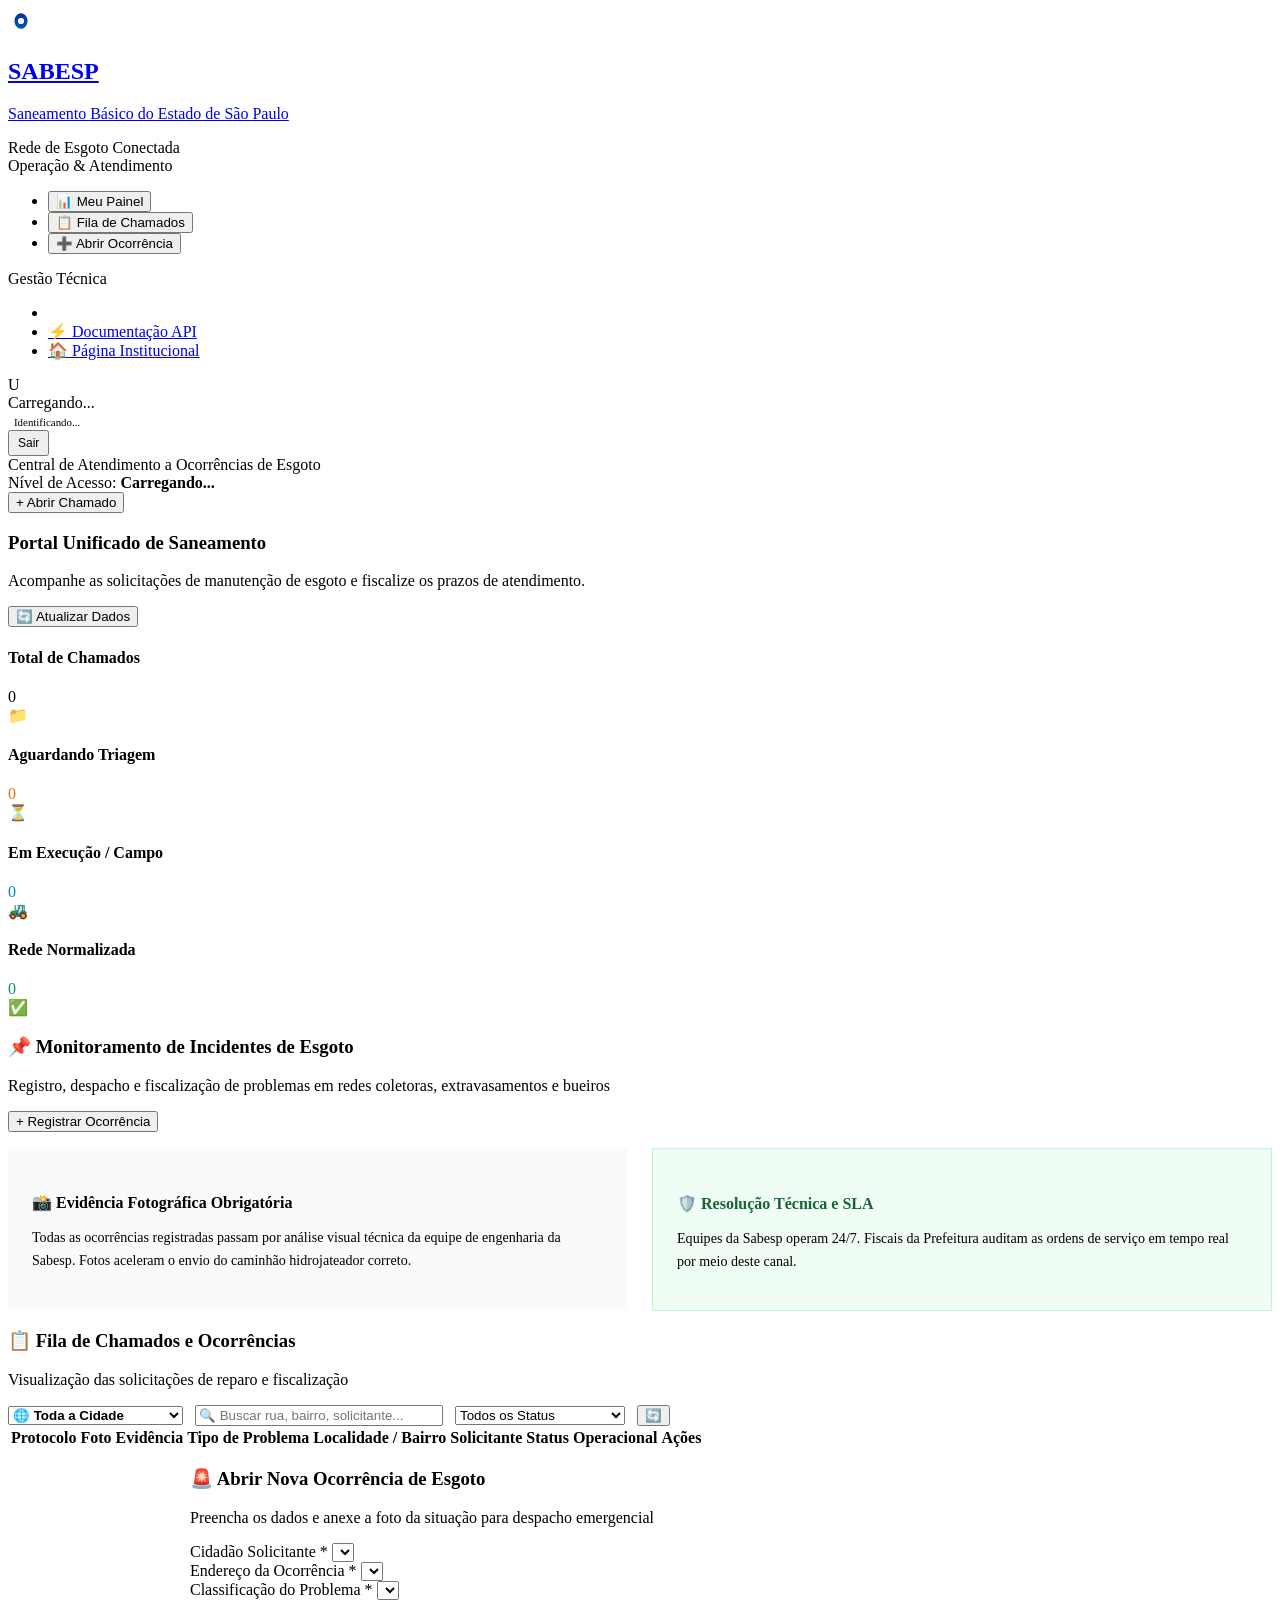
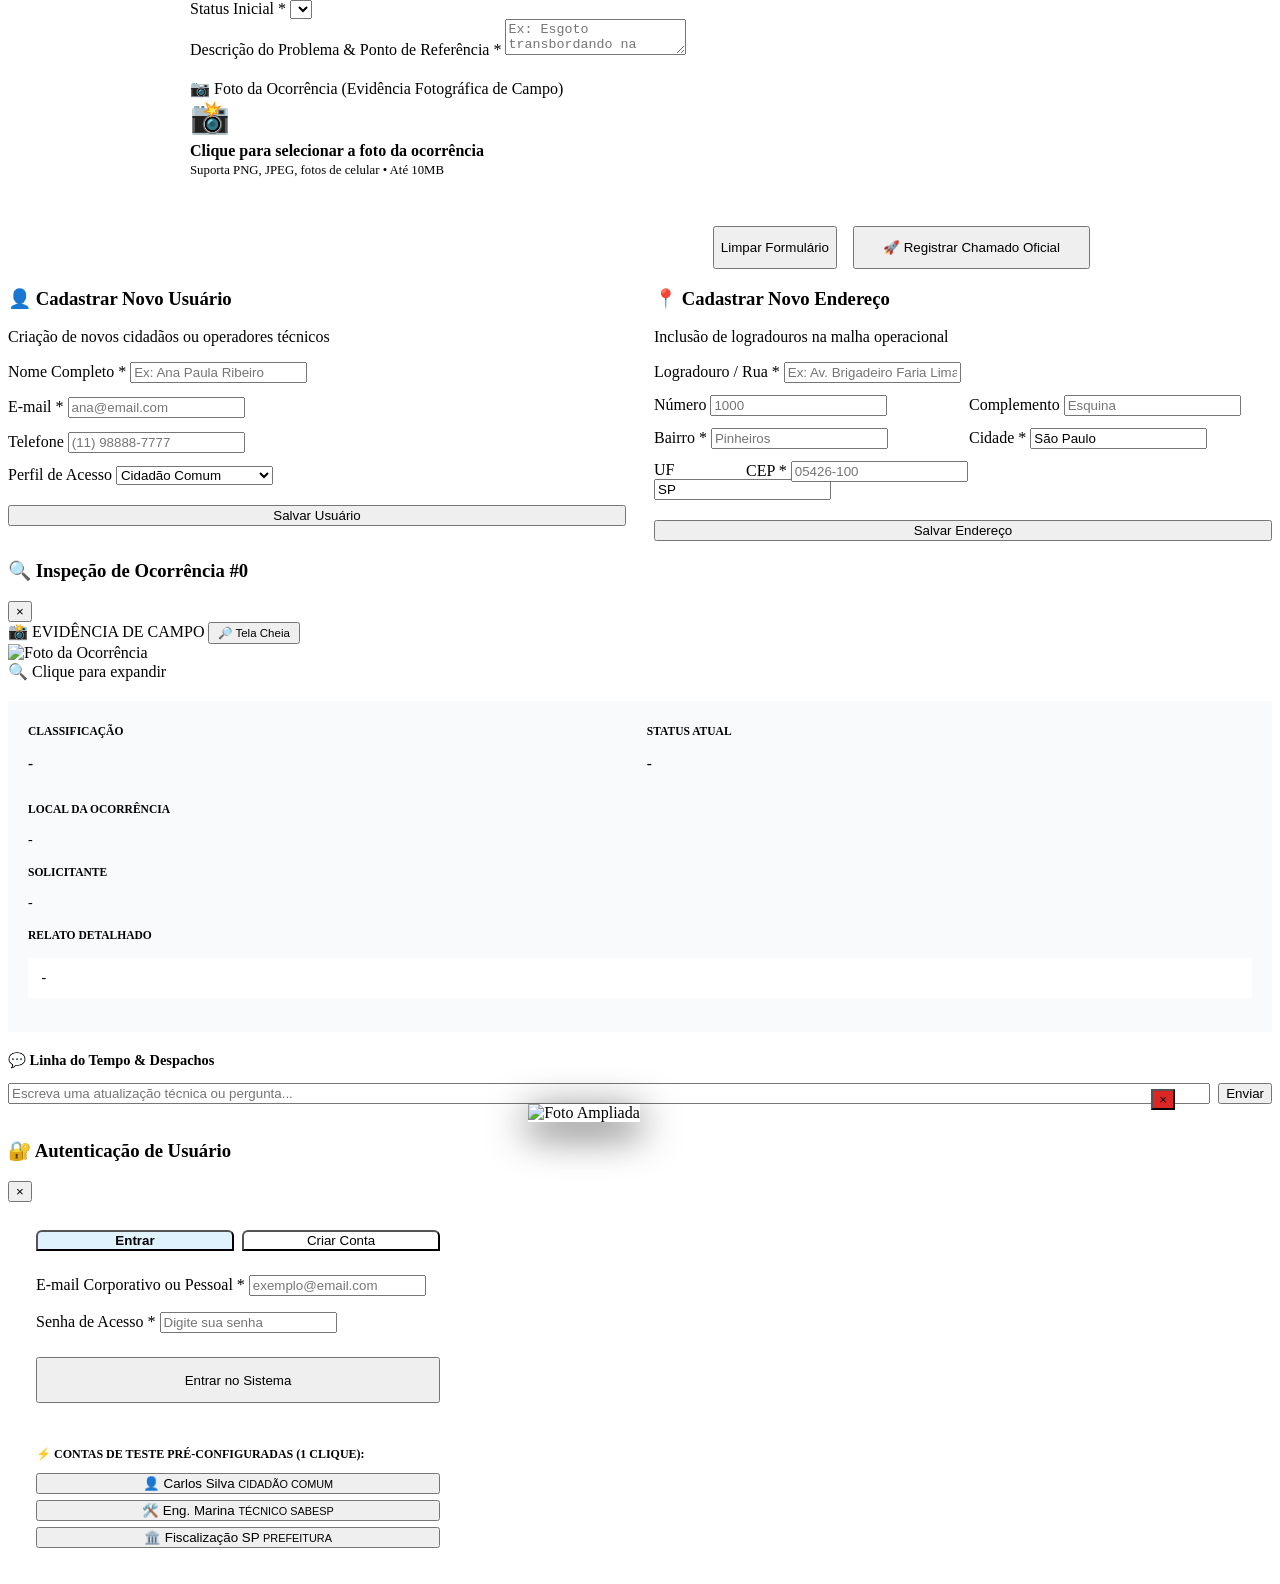
==== src/main/resources/static/chamados.html @ ea9d5099 "feat: sistema de chamados Sabesp - RBAC, redesign e seguranca Implementacao completa do sistema de c" ====
<!DOCTYPE html>
<html lang="pt-BR">
<head>
    <meta charset="UTF-8">
    <meta name="viewport" content="width=device-width, initial-scale=1.0">
    <title>Sabesp | Central GeoSaneamento Operacional</title>
    <link rel="preconnect" href="https://fonts.googleapis.com">
    <link rel="preconnect" href="https://fonts.gstatic.com" crossorigin>
    <link rel="stylesheet" href="/css/style.css">
</head>
<body>

<div class="app-layout">

    <!-- ========================================================
         SIDEBAR VERTICAL MODERNA (SABESP PRO)
         ======================================================== -->
    <aside class="app-sidebar" id="appSidebar">
        <!-- Brand Header -->
        <div class="sidebar-header">
            <a href="/" class="brand-wrapper" title="Ir para a Página Inicial">
                <div class="brand-logo-badge">
                    <!-- Logo Sabesp - Estilo Corporativo -->
                    <svg width="26" height="26" viewBox="0 0 100 100" fill="none" xmlns="http://www.w3.org/2000/svg">
                        <defs>
                            <linearGradient id="sabespGradient" x1="0%" y1="0%" x2="0%" y2="100%">
                                <stop offset="0%" style="stop-color:#0033A0;stop-opacity:1" />
                                <stop offset="100%" style="stop-color:#0056B3;stop-opacity:1" />
                            </linearGradient>
                        </defs>
                        <!-- Gotas de água estilizadas -->
                        <path d="M50 20 C35 20 25 35 25 50 C25 65 35 80 50 80 C65 80 75 65 75 50 C75 35 65 20 50 20 Z" fill="url(#sabespGradient)"/>
                        <circle cx="50" cy="50" r="12" fill="white"/>
                        <path d="M42 50 L50 42 L58 50" fill="none" stroke="white" stroke-width="3" stroke-linecap="round" stroke-linejoin="round"/>
                    </svg>
                </div>
                <div class="brand-meta">
                    <h2>SABESP</h2>
                    <p>Saneamento Básico do Estado de São Paulo</p>
                </div>
            </a>
            <div class="network-live-pill">
                <span class="pulse-dot"></span>
                <span>Rede de Esgoto Conectada</span>
            </div>
        </div>

        <!-- Menu de Navegação -->
        <nav class="sidebar-nav">
            <div class="nav-category">Operação & Atendimento</div>
            <ul class="sidebar-menu">
                <li>
                    <button class="sidebar-btn nav-btn active" data-view="view-dashboard">
                        <span class="btn-icon">📊</span>
                        <span>Meu Painel</span>
                    </button>
                </li>
                <li>
                    <button class="sidebar-btn nav-btn" data-view="view-chamados">
                        <span class="btn-icon">📋</span>
                        <span>Fila de Chamados</span>
                    </button>
                </li>
                <li>
                    <button class="sidebar-btn nav-btn" data-view="view-novo">
                        <span class="btn-icon">➕</span>
                        <span>Abrir Ocorrência</span>
                    </button>
                </li>
            </ul>

            <div class="nav-category" id="categoriaAdmin">Gestão Técnica</div>
            <ul class="sidebar-menu">
                <li>
                    <button class="sidebar-btn nav-btn" data-view="view-cadastros" id="navBtnCadastros" style="display: none;">
                        <span class="btn-icon">👥</span>
                        <span>Base de Cadastros</span>
                    </button>
                </li>
                <li>
                    <a href="/swagger-ui.html" target="_blank" class="sidebar-btn">
                        <span class="btn-icon">⚡</span>
                        <span>Documentação API</span>
                    </a>
                </li>
                <li>
                    <a href="/" class="sidebar-btn">
                        <span class="btn-icon">🏠</span>
                        <span>Página Institucional</span>
                    </a>
                </li>
            </ul>
        </nav>

        <!-- Perfil Ativo & Switcher Rápido de Acesso (RBAC 1-Clique) -->
        <div class="sidebar-user-card" id="userAuthBar">
            <!-- Usuário Logado -->
            <div id="userInfoLogged">
                <div class="user-profile-summary">
                    <div class="user-avatar-circle" id="userAvatarChar">U</div>
                    <div class="user-details-text">
                        <div class="user-name-title" id="navUserNome">Carregando...</div>
                        <span id="navUserBadge" class="status-pill andamento" style="font-size: 0.68rem; padding: 1px 6px;">
                            Identificando...
                        </span>
                    </div>
                    <button class="btn btn-secondary btn-sm" onclick="fazerLogout()" title="Sair / Trocar" style="padding: 4px 8px; font-size: 0.75rem;">
                        Sair
                    </button>
                </div>
            </div>

            <!-- Não autenticado -->
            <div id="userInfoGuest" style="display: none; margin-bottom: 0.75rem;">
                <button class="btn btn-primary" onclick="abrirModalLogin()" style="width: 100%; font-size: 0.85rem; padding: 0.6rem;">
                    🔐 Entrar na Conta
                </button>
            </div>

            <!-- Switcher Rápido de Perfis (REMOVIDO - Acesso por login individual) -->
        </div>
    </aside>

    <!-- ========================================================
         ÁREA PRINCIPAL DE CONTEÚDO
         ======================================================== -->
    <main class="app-main">

        <!-- Top Bar Superior -->
        <header class="app-topbar">
            <div class="topbar-left">
                <div class="page-title-badge">
                    <span>Central de Atendimento a Ocorrências de Esgoto</span>
                </div>
                <div class="role-permission-callout" id="roleDescriptionCallout">
                    <span>Nível de Acesso: <strong>Carregando...</strong></span>
                </div>
            </div>

            <div class="topbar-right">
                <button class="btn btn-primary btn-sm" onclick="document.querySelector('.nav-btn[data-view=\'view-novo\']').click()">
                    <span>+ Abrir Chamado</span>
                </button>
            </div>
        </header>

        <!-- Conteúdo Interno -->
        <div class="content-wrapper">

            <!-- Banner Contextual do Perfil (Mostra ao usuário o que seu perfil faz) -->
            <section class="role-hero-banner" id="bannerContextual">
                <div class="role-banner-text">
                    <h3 id="bannerTitulo">Portal Unificado de Saneamento</h3>
                    <p id="bannerDescricao">Acompanhe as solicitações de manutenção de esgoto e fiscalize os prazos de atendimento.</p>
                </div>
                <div class="role-banner-actions">
                    <button class="btn btn-secondary btn-sm" onclick="carregarChamados()">
                        🔄 Atualizar Dados
                    </button>
                </div>
            </section>

            <!-- Métricas Rápidas Operacionais (KPIs) -->
            <section class="kpi-grid">
                <div class="kpi-card">
                    <div class="kpi-data">
                        <h4>Total de Chamados</h4>
                        <div class="kpi-number" id="statTotal">0</div>
                    </div>
                    <div class="kpi-icon-badge kpi-icon-total">📁</div>
                </div>
                <div class="kpi-card">
                    <div class="kpi-data">
                        <h4>Aguardando Triagem</h4>
                        <div class="kpi-number" id="statAbertos" style="color: #d97706;">0</div>
                    </div>
                    <div class="kpi-icon-badge kpi-icon-abertos">⏳</div>
                </div>
                <div class="kpi-card">
                    <div class="kpi-data">
                        <h4>Em Execução / Campo</h4>
                        <div class="kpi-number" id="statAndamento" style="color: #0284c7;">0</div>
                    </div>
                    <div class="kpi-icon-badge kpi-icon-andamento">🚜</div>
                </div>
                <div class="kpi-card">
                    <div class="kpi-data">
                        <h4>Rede Normalizada</h4>
                        <div class="kpi-number" id="statResolvidos" style="color: #059669;">0</div>
                    </div>
                    <div class="kpi-icon-badge kpi-icon-resolvidos">✅</div>
                </div>
            </section>

            <!-- ====================================================
                 VIEW 1: DASHBOARD
                 ==================================================== -->
            <section id="view-dashboard" class="view-panel active">
                <div class="pro-card">
                    <div class="pro-card-header">
                        <div class="card-title-group">
                            <h3>📌 Monitoramento de Incidentes de Esgoto</h3>
                            <p>Registro, despacho e fiscalização de problemas em redes coletoras, extravasamentos e bueiros</p>
                        </div>
                        <button class="btn btn-primary" onclick="document.querySelector('.nav-btn[data-view=\'view-novo\']').click()">
                            + Registrar Ocorrência
                        </button>
                    </div>

                    <div style="display: grid; grid-template-columns: repeat(auto-fit, minmax(300px, 1fr)); gap: 1.5rem; margin-top: 1rem;">
                        <div style="background: #f8fafc; border: 1px solid var(--sabesp-border); border-radius: var(--radius-md); padding: 1.5rem;">
                            <h4 style="font-size: 1rem; color: var(--sabesp-navy); margin-bottom: 0.5rem;">
                                📸 Evidência Fotográfica Obrigatória
                            </h4>
                            <p style="font-size: 0.88rem; color: var(--text-secondary); line-height: 1.6;">
                                Todas as ocorrências registradas passam por análise visual técnica da equipe de engenharia da Sabesp. Fotos aceleram o envio do caminhão hidrojateador correto.
                            </p>
                        </div>
                        <div style="background: #f0fdf4; border: 1px solid #bbf7d0; border-radius: var(--radius-md); padding: 1.5rem;">
                            <h4 style="font-size: 1rem; color: #166534; margin-bottom: 0.5rem;">
                                🛡️ Resolução Técnica e SLA
                            </h4>
                            <p style="font-size: 0.88rem; color: var(--text-secondary); line-height: 1.6;">
                                Equipes da Sabesp operam 24/7. Fiscais da Prefeitura auditam as ordens de serviço em tempo real por meio deste canal.
                            </p>
                        </div>
                    </div>
                </div>
            </section>

            <!-- ====================================================
                 VIEW 2: FILA DE CHAMADOS (COM FOTOS EM DESTAQUE)
                 ==================================================== -->
            <section id="view-chamados" class="view-panel">
                <div class="pro-card">
                    <div class="pro-card-header">
                        <div class="card-title-group">
                            <h3>📋 Fila de Chamados e Ocorrências</h3>
                            <p id="subtituloChamados">Visualização das solicitações de reparo e fiscalização</p>
                        </div>

                        <!-- Filtros Avançados -->
                        <div style="display: flex; gap: 0.75rem; flex-wrap: wrap; align-items: center;">
                            <select id="filtroOrigem" style="width: 175px; font-weight: 700;">
                                <option value="TODOS">🌐 Toda a Cidade</option>
                                <option value="MEUS">👤 Meus Chamados</option>
                            </select>

                            <input type="text" id="filtroBusca" placeholder="🔍 Buscar rua, bairro, solicitante..." style="width: 240px;">

                            <select id="filtroStatus" style="width: 170px;">
                                <option value="TODOS">Todos os Status</option>
                            </select>

                            <button class="btn btn-secondary btn-sm" onclick="carregarChamados()" title="Recarregar">
                                🔄
                            </button>
                        </div>
                    </div>

                    <!-- Tabela de Chamados com Foto -->
                    <div class="table-responsive">
                        <table class="pro-table">
                            <thead>
                                <tr>
                                    <th>Protocolo</th>
                                    <th>Foto Evidência</th>
                                    <th>Tipo de Problema</th>
                                    <th>Localidade / Bairro</th>
                                    <th>Solicitante</th>
                                    <th>Status Operacional</th>
                                    <th>Ações</th>
                                </tr>
                            </thead>
                            <tbody id="tabelaChamadosCorpo">
                                <!-- Preenchido dinamicamente via JS -->
                            </tbody>
                        </table>
                    </div>
                </div>
            </section>

            <!-- ====================================================
                 VIEW 3: NOVO CHAMADO COM UPLOAD DE FOTO
                 ==================================================== -->
            <section id="view-novo" class="view-panel">
                <div class="pro-card" style="max-width: 900px; margin: 0 auto;">
                    <div class="pro-card-header">
                        <div class="card-title-group">
                            <h3>🚨 Abrir Nova Ocorrência de Esgoto</h3>
                            <p>Preencha os dados e anexe a foto da situação para despacho emergencial</p>
                        </div>
                    </div>

                    <form id="formNovoChamado">
                        <!-- Etapa 1: Solicitante e Status -->
                        <div class="form-grid-3">
                            <div class="form-group" id="grupoUsuarioSolicitante">
                                <label for="chamadoUsuario">Cidadão Solicitante *</label>
                                <select id="chamadoUsuario" required></select>
                            </div>
                            <div class="form-group">
                                <label for="chamadoEndereco">Endereço da Ocorrência *</label>
                                <select id="chamadoEndereco" required></select>
                            </div>
                            <div class="form-group">
                                <label for="chamadoTipoProblema">Classificação do Problema *</label>
                                <select id="chamadoTipoProblema" required></select>
                            </div>
                        </div>

                        <div class="form-grid-3">
                            <div class="form-group">
                                <label for="chamadoStatus">Status Inicial *</label>
                                <select id="chamadoStatus" required></select>
                            </div>
                        </div>

                        <!-- Etapa 2: Descrição Detalhada -->
                        <div class="form-group" style="margin-bottom: 1.25rem;">
                            <label for="chamadoDescricao">Descrição do Problema & Ponto de Referência *</label>
                            <textarea id="chamadoDescricao" placeholder="Ex: Esgoto transbordando na calçada em frente à padaria, com forte odor e risco de contaminação..." required></textarea>
                        </div>

                        <!-- Etapa 3: Upload de Foto de Evidência -->
                        <div class="form-group" style="margin-bottom: 1.75rem;">
                            <label>📷 Foto da Ocorrência (Evidência Fotográfica de Campo)</label>
                            
                            <div class="photo-dropzone-box" onclick="document.getElementById('chamadoImagemArquivo').click()">
                                <input type="file" id="chamadoImagemArquivo" accept="image/*" style="display: none;">
                                <div style="font-size: 2rem; margin-bottom: 0.35rem;">📸</div>
                                <div style="font-weight: 700; color: var(--sabesp-primary);">Clique para selecionar a foto da ocorrência</div>
                                <div style="font-size: 0.8rem; color: var(--text-muted); margin-top: 0.2rem;">Suporta PNG, JPEG, fotos de celular • Até 10MB</div>
                            </div>

                            <div id="previewImagemContainer" style="display: none; margin-top: 1rem; background: #f8fafc; padding: 1rem; border-radius: var(--radius-md); border: 1px solid var(--sabesp-border);">
                                <div style="display: flex; justify-content: space-between; align-items: center; margin-bottom: 0.75rem;">
                                    <span style="font-size: 0.85rem; font-weight: 700; color: var(--text-primary);">Pré-visualização da Foto Anexada:</span>
                                    <button type="button" id="btnRemoverImagem" class="btn btn-danger btn-sm">
                                        🗑️ Remover Foto
                                    </button>
                                </div>
                                <img id="previewImagem" src="" alt="Foto Selecionada" style="max-height: 220px; max-width: 100%; border-radius: var(--radius-sm); border: 1px solid #cbd5e1; object-fit: contain;">
                            </div>
                        </div>

                        <div style="display: flex; justify-content: flex-end; gap: 1rem; border-top: 1px solid var(--sabesp-border); padding-top: 1.25rem;">
                            <button type="reset" class="btn btn-secondary">Limpar Formulário</button>
                            <button type="submit" class="btn btn-primary" style="padding: 0.75rem 1.75rem;">
                                🚀 Registrar Chamado Oficial
                            </button>
                        </div>
                    </form>
                </div>
            </section>

            <!-- ====================================================
                 VIEW 4: CADASTROS (APENAS PARA SABESP)
                 ==================================================== -->
            <section id="view-cadastros" class="view-panel">
                <div style="display: grid; grid-template-columns: repeat(auto-fit, minmax(400px, 1fr)); gap: 1.75rem;">
                    
                    <!-- Novo Usuário -->
                    <div class="pro-card">
                        <div class="pro-card-header">
                            <div class="card-title-group">
                                <h3>👤 Cadastrar Novo Usuário</h3>
                                <p>Criação de novos cidadãos ou operadores técnicos</p>
                            </div>
                        </div>
                        <form id="formRapidoUsuario">
                            <div class="form-group" style="margin-bottom: 0.85rem;">
                                <label>Nome Completo *</label>
                                <input type="text" id="userNome" required placeholder="Ex: Ana Paula Ribeiro">
                            </div>
                            <div class="form-group" style="margin-bottom: 0.85rem;">
                                <label>E-mail *</label>
                                <input type="email" id="userEmail" required placeholder="ana@email.com">
                            </div>
                            <div class="form-group" style="margin-bottom: 0.85rem;">
                                <label>Telefone</label>
                                <input type="text" id="userTelefone" placeholder="(11) 98888-7777">
                            </div>
                            <div class="form-group" style="margin-bottom: 1.25rem;">
                                <label>Perfil de Acesso</label>
                                <select id="userTipo">
                                    <option value="COMUM">Cidadão Comum</option>
                                    <option value="SABESP">Técnico Sabesp</option>
                                    <option value="PREFEITURA">Fiscalização Prefeitura</option>
                                </select>
                            </div>
                            <button type="submit" class="btn btn-primary" style="width: 100%;">Salvar Usuário</button>
                        </form>
                    </div>

                    <!-- Novo Endereço -->
                    <div class="pro-card">
                        <div class="pro-card-header">
                            <div class="card-title-group">
                                <h3>📍 Cadastrar Novo Endereço</h3>
                                <p>Inclusão de logradouros na malha operacional</p>
                            </div>
                        </div>
                        <form id="formRapidoEndereco">
                            <div class="form-group" style="margin-bottom: 0.75rem;">
                                <label>Logradouro / Rua *</label>
                                <input type="text" id="endLogradouro" required placeholder="Ex: Av. Brigadeiro Faria Lima">
                            </div>
                            <div style="display: grid; grid-template-columns: 1fr 1fr; gap: 0.75rem; margin-bottom: 0.75rem;">
                                <div class="form-group">
                                    <label>Número</label>
                                    <input type="text" id="endNumero" placeholder="1000">
                                </div>
                                <div class="form-group">
                                    <label>Complemento</label>
                                    <input type="text" id="endComplemento" placeholder="Esquina">
                                </div>
                            </div>
                            <div style="display: grid; grid-template-columns: 1fr 1fr; gap: 0.75rem; margin-bottom: 0.75rem;">
                                <div class="form-group">
                                    <label>Bairro *</label>
                                    <input type="text" id="endBairro" required placeholder="Pinheiros">
                                </div>
                                <div class="form-group">
                                    <label>Cidade *</label>
                                    <input type="text" id="endCidade" required value="São Paulo">
                                </div>
                            </div>
                            <div style="display: grid; grid-template-columns: 80px 1fr; gap: 0.75rem; margin-bottom: 1.25rem;">
                                <div class="form-group">
                                    <label>UF</label>
                                    <input type="text" id="endEstado" required value="SP" maxlength="2">
                                </div>
                                <div class="form-group">
                                    <label>CEP *</label>
                                    <input type="text" id="endCep" required placeholder="05426-100">
                                </div>
                            </div>
                            <button type="submit" class="btn btn-primary" style="width: 100%;">Salvar Endereço</button>
                        </form>
                    </div>

                </div>
            </section>

        </div>
    </main>

</div>

<!-- ============================================================
     MODAL DE ANÁLISE COMPLETA DO CHAMADO & FOTOS (#modalDetalhes)
     ============================================================ -->
<div class="modal-overlay" id="modalDetalhes">
    <div class="modal-dialog-inspection">
        
        <!-- Header do Modal -->
        <div class="modal-header-inspection">
            <h3>
                <span>🔍 Inspeção de Ocorrência</span>
                <span id="modalChamadoId" style="font-family: var(--font-mono); color: var(--sabesp-cyan);">#0</span>
            </h3>
            <button class="close-modal-btn" onclick="fecharModal()">&times;</button>
        </div>

        <div class="modal-body-split">
            
            <!-- Coluna 1: Evidência Fotográfica & Despacho Técnico -->
            <div>
                <!-- Card de Foto -->
                <div class="evidence-photo-card" style="margin-bottom: 1.25rem;">
                    <div class="evidence-photo-header">
                        <span>📸 EVIDÊNCIA DE CAMPO</span>
                        <button class="btn btn-secondary btn-sm" onclick="expandirFotoLightbox()" style="padding: 2px 8px; font-size: 0.72rem;">
                            🔎 Tela Cheia
                        </button>
                    </div>
                    <div class="evidence-photo-container" id="detalheImagemContainer">
                        <img id="detalheImagem" class="evidence-photo-img" src="" alt="Foto da Ocorrência" onclick="expandirFotoLightbox()" title="Clique para ampliar">
                        <div class="evidence-zoom-hint">🔍 Clique para expandir</div>
                    </div>
                    <div id="semFotoAviso" style="display: none; padding: 2.5rem 1rem; text-align: center; color: #94a3b8;">
                        <div style="font-size: 2rem; margin-bottom: 0.5rem;">📷</div>
                        <p style="font-size: 0.85rem;">Nenhuma foto foi anexada neste chamado.</p>
                    </div>
                </div>

                <!-- Painel Técnico de Alteração de Status (Visível APENAS para SABESP e PREFEITURA) -->
                <div id="painelTecnicoStatus" class="technical-dispatch-box" style="display: none;">
                    <div class="tech-box-header">
                        <h4>🛠️ Despacho Técnico Sabesp</h4>
                        <span class="status-pill andamento" style="font-size: 0.68rem;">Acesso de Engenharia</span>
                    </div>
                    <p style="font-size: 0.8rem; color: #065f46; margin-bottom: 0.75rem;">
                        Altere o status operacional após o envio de caminhão ou conclusão da obra na via:
                    </p>
                    <div style="display: flex; gap: 0.5rem;">
                        <select id="modalNovoStatus" style="flex: 1; font-weight: 700;"></select>
                        <button class="btn btn-primary btn-sm" onclick="salvarStatusChamadoModal()">
                            Salvar Novo Status
                        </button>
                    </div>
                </div>

                <!-- Painel Informativo para Cidadão Comum (Não técnico) -->
                <div id="painelCidadaoInfo" style="display: none; background: #e0f2fe; border: 1px solid #bae6fd; border-radius: var(--radius-md); padding: 1rem;">
                    <div style="font-weight: 700; color: #0369a1; font-size: 0.85rem; margin-bottom: 0.25rem;">
                        ℹ️ Acompanhamento do Cidadão
                    </div>
                    <p style="font-size: 0.8rem; color: #0c4a6e; line-height: 1.5;">
                        Sua ocorrência está sendo monitorada pela engenharia da Sabesp. O status atual reflete o andamento da equipe em campo.
                    </p>
                </div>
            </div>

            <!-- Coluna 2: Ficha Técnica & Linha do Tempo de Comentários -->
            <div>
                <!-- Resumo dos Dados -->
                <div style="background: #f8fafc; border: 1px solid var(--sabesp-border); border-radius: var(--radius-md); padding: 1.25rem; margin-bottom: 1.25rem;">
                    <div style="display: grid; grid-template-columns: 1fr 1fr; gap: 0.85rem; margin-bottom: 0.75rem;">
                        <div>
                            <label style="font-size: 0.72rem; color: var(--text-muted); font-weight: 700;">CLASSIFICAÇÃO</label>
                            <p style="font-weight: 700; font-size: 0.95rem; color: var(--sabesp-navy);" id="detalheTipo">-</p>
                        </div>
                        <div>
                            <label style="font-size: 0.72rem; color: var(--text-muted); font-weight: 700;">STATUS ATUAL</label>
                            <p id="detalheStatus" style="font-weight: 700; font-size: 0.95rem;">-</p>
                        </div>
                    </div>
                    <div style="margin-bottom: 0.75rem;">
                        <label style="font-size: 0.72rem; color: var(--text-muted); font-weight: 700;">LOCAL DA OCORRÊNCIA</label>
                        <p id="detalheEndereco" style="font-size: 0.88rem; color: var(--text-primary); font-weight: 500;">-</p>
                    </div>
                    <div style="margin-bottom: 0.75rem;">
                        <label style="font-size: 0.72rem; color: var(--text-muted); font-weight: 700;">SOLICITANTE</label>
                        <p id="detalheSolicitante" style="font-size: 0.88rem; color: var(--text-primary);">-</p>
                    </div>
                    <div>
                        <label style="font-size: 0.72rem; color: var(--text-muted); font-weight: 700;">RELATO DETALHADO</label>
                        <p id="detalheDescricao" style="font-size: 0.88rem; background: white; padding: 0.6rem 0.85rem; border-radius: var(--radius-sm); border: 1px solid var(--sabesp-border); line-height: 1.5;">-</p>
                    </div>
                </div>

                <!-- Histórico e Comentários -->
                <div>
                    <h4 style="font-size: 0.9rem; font-weight: 800; color: var(--sabesp-navy); margin-bottom: 0.65rem;">
                        💬 Linha do Tempo & Despachos
                    </h4>
                    <div class="timeline-container" id="listaComentarios">
                        <!-- Preenchido via JS -->
                    </div>
                    <div style="display: flex; gap: 0.5rem; margin-top: 0.85rem;">
                        <input type="text" id="novoComentarioTexto" placeholder="Escreva uma atualização técnica ou pergunta..." style="flex: 1;">
                        <button class="btn btn-primary" onclick="enviarComentario()">Enviar</button>
                    </div>
                </div>
            </div>

        </div>
    </div>
</div>

<!-- ============================================================
     LIGHTBOX DE FOTO EM TELA CHEIA (#modalFotoLightbox)
     ============================================================ -->
<div class="modal-overlay" id="modalFotoLightbox" onclick="fecharFotoLightbox()">
    <div style="position: relative; max-width: 90vw; max-height: 90vh; display: flex; align-items: center; justify-content: center;" onclick="event.stopPropagation()">
        <button class="close-modal-btn" onclick="fecharFotoLightbox()" style="position: absolute; top: -15px; right: -15px; background: #dc2626; z-index: 10;">&times;</button>
        <img id="lightboxImg" src="" alt="Foto Ampliada" style="max-width: 90vw; max-height: 85vh; border-radius: var(--radius-md); box-shadow: 0 10px 40px rgba(0,0,0,0.8); object-fit: contain;">
    </div>
</div>

<!-- ============================================================
     MODAL DE LOGIN E IDENTIFICAÇÃO (#modalLogin)
     ============================================================ -->
<div class="modal-overlay" id="modalLogin">
    <div class="modal-dialog-inspection" style="max-width: 460px;">
        <div class="modal-header-inspection">
            <h3>🔐 Autenticação de Usuário</h3>
            <button class="close-modal-btn" onclick="fecharModalLogin()">&times;</button>
        </div>
        <div style="padding: 1.75rem;">
            <!-- Abas Login / Registro -->
            <div style="display: flex; gap: 0.5rem; border-bottom: 2px solid var(--sabesp-border); margin-bottom: 1.5rem;">
                <button id="tabBtnLogin" class="btn" style="flex: 1; border-radius: 6px 6px 0 0; background: #e0f2fe; color: var(--sabesp-primary); font-weight: 800;" onclick="alternarAbaAuth('login')">
                    Entrar
                </button>
                <button id="tabBtnRegistro" class="btn" style="flex: 1; border-radius: 6px 6px 0 0; background: transparent; color: var(--text-muted);" onclick="alternarAbaAuth('registro')">
                    Criar Conta
                </button>
            </div>

            <!-- Formulário de Login -->
            <div id="abaAuthLogin">
                <form id="formLogin">
                    <div class="form-group" style="margin-bottom: 1rem;">
                        <label>E-mail Corporativo ou Pessoal *</label>
                        <input type="email" id="loginEmail" required placeholder="exemplo@email.com">
                    </div>
                    <div class="form-group" style="margin-bottom: 1.5rem;">
                        <label>Senha de Acesso *</label>
                        <input type="password" id="loginSenha" required placeholder="Digite sua senha">
                    </div>
                    <button type="submit" class="btn btn-primary" style="width: 100%; padding: 0.85rem;">
                        Entrar no Sistema
                    </button>
                </form>

                <div style="margin-top: 1.5rem; padding-top: 1.25rem; border-top: 1px dashed var(--sabesp-border);">
                    <div style="font-size: 0.75rem; font-weight: 700; color: var(--text-muted); text-transform: uppercase; margin-bottom: 0.65rem;">
                        ⚡ Contas de Teste Pré-Configuradas (1 Clique):
                    </div>
                    <div style="display: flex; flex-direction: column; gap: 0.4rem;">
                        <button type="button" class="btn btn-secondary btn-sm" style="justify-content: space-between;" onclick="loginRapido('carlos.silva@email.com', '123456')">
                            <span>👤 Carlos Silva</span>
                            <span class="status-pill aberto" style="font-size: 0.68rem;">CIDADÃO COMUM</span>
                        </button>
                        <button type="button" class="btn btn-secondary btn-sm" style="justify-content: space-between;" onclick="loginRapido('marina.santos@sabesp.com.br', 'admin123')">
                            <span>🛠️ Eng. Marina</span>
                            <span class="status-pill andamento" style="font-size: 0.68rem;">TÉCNICO SABESP</span>
                        </button>
                        <button type="button" class="btn btn-secondary btn-sm" style="justify-content: space-between;" onclick="loginRapido('fiscalizacao@prefeitura.sp.gov.br', 'pref123')">
                            <span>🏛️ Fiscalização SP</span>
                            <span class="status-pill resolvido" style="font-size: 0.68rem;">PREFEITURA</span>
                        </button>
                    </div>
                </div>
            </div>

            <!-- Formulário de Registro -->
            <div id="abaAuthRegistro" style="display: none;">
                <form id="formRegistroPublico">
                    <div class="form-group" style="margin-bottom: 0.75rem;">
                        <label>Nome Completo *</label>
                        <input type="text" id="regNome" required placeholder="Ex: Lucas Ferreira">
                    </div>
                    <div class="form-group" style="margin-bottom: 0.75rem;">
                        <label>E-mail *</label>
                        <input type="email" id="regEmail" required placeholder="lucas@email.com">
                    </div>
                    <div class="form-group" style="margin-bottom: 0.75rem;">
                        <label>Telefone</label>
                        <input type="text" id="regTelefone" placeholder="(11) 97777-6666">
                    </div>
                    <div class="form-group" style="margin-bottom: 1.25rem;">
                        <label>Senha *</label>
                        <input type="password" id="regSenha" required placeholder="Crie uma senha forte">
                    </div>
                    <button type="submit" class="btn btn-primary" style="width: 100%; padding: 0.85rem;">
                        Concluir Cadastro de Cidadão
                    </button>
                </form>
            </div>

        </div>
    </div>
</div>

<!-- Container de Toasts Flutuantes -->
<div class="toast-container" id="toastContainer"></div>

<script src="/js/app.js"></script>
</body>
</html>
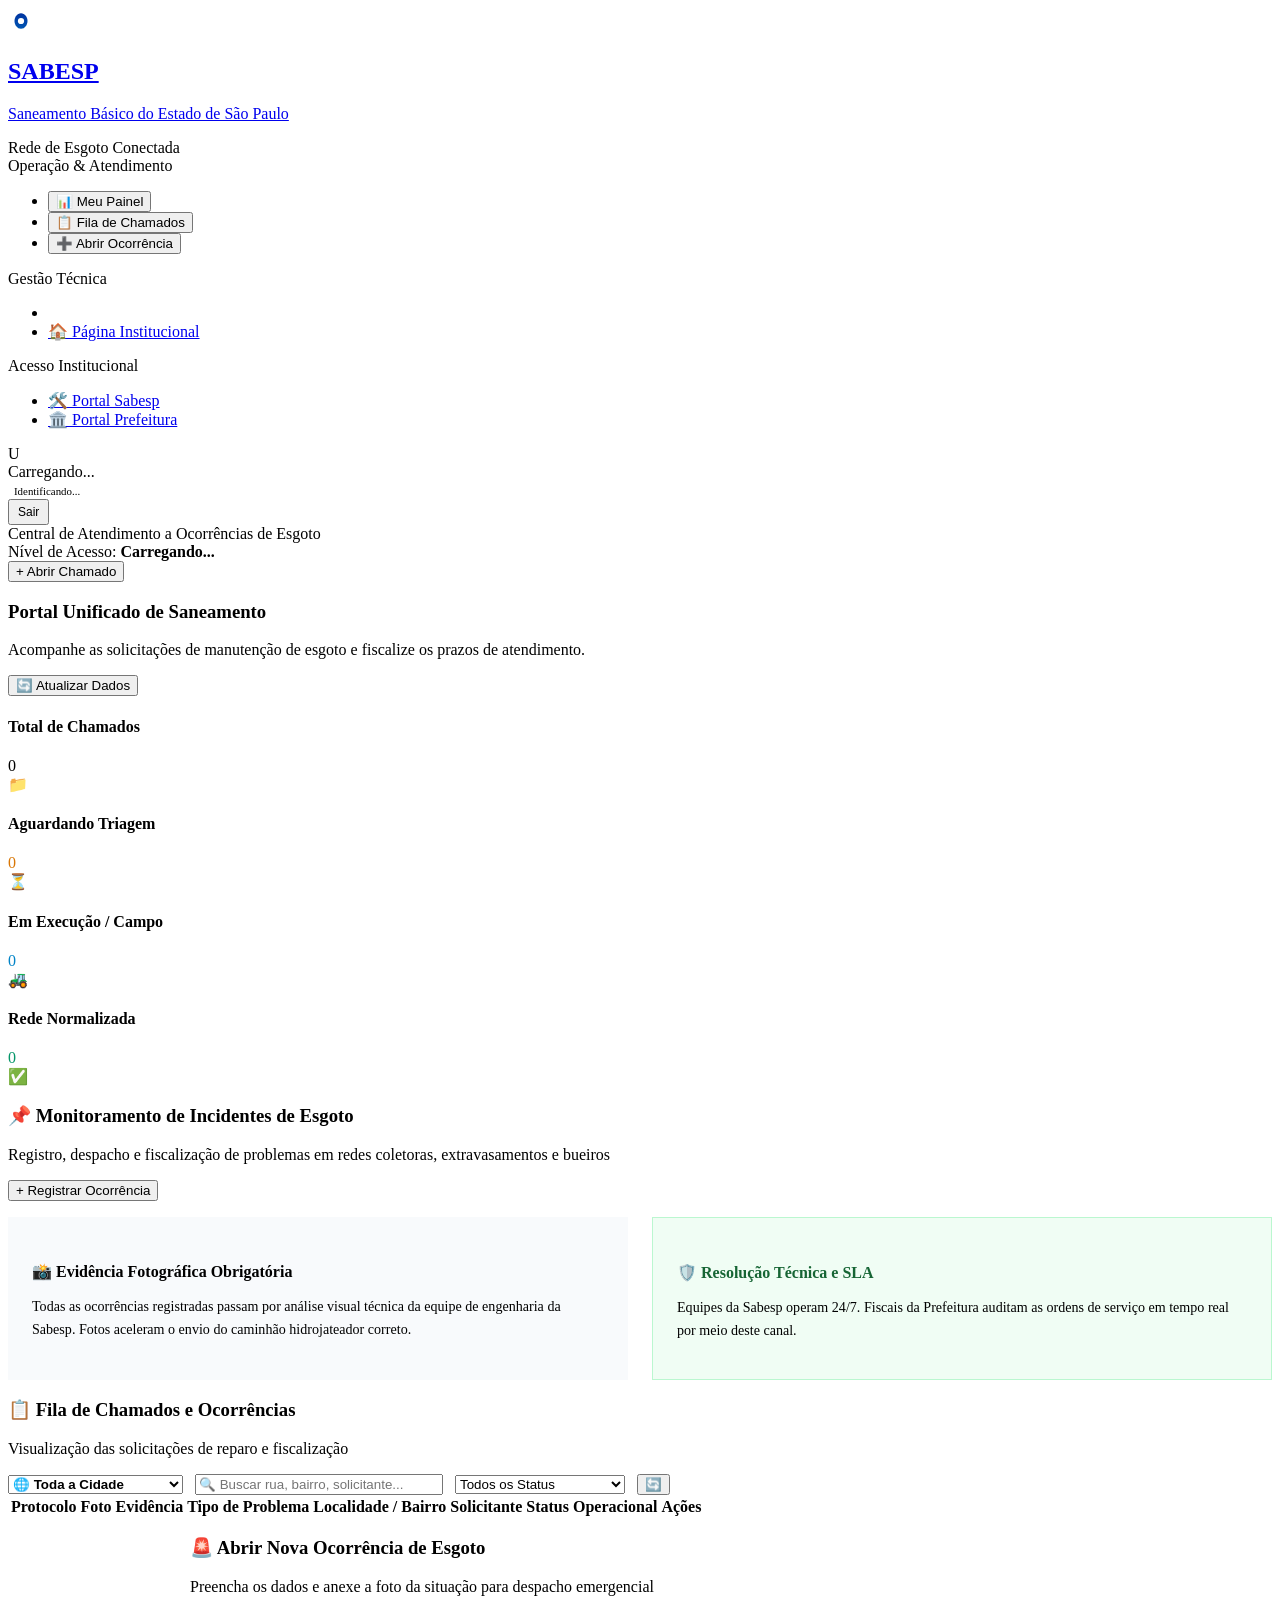
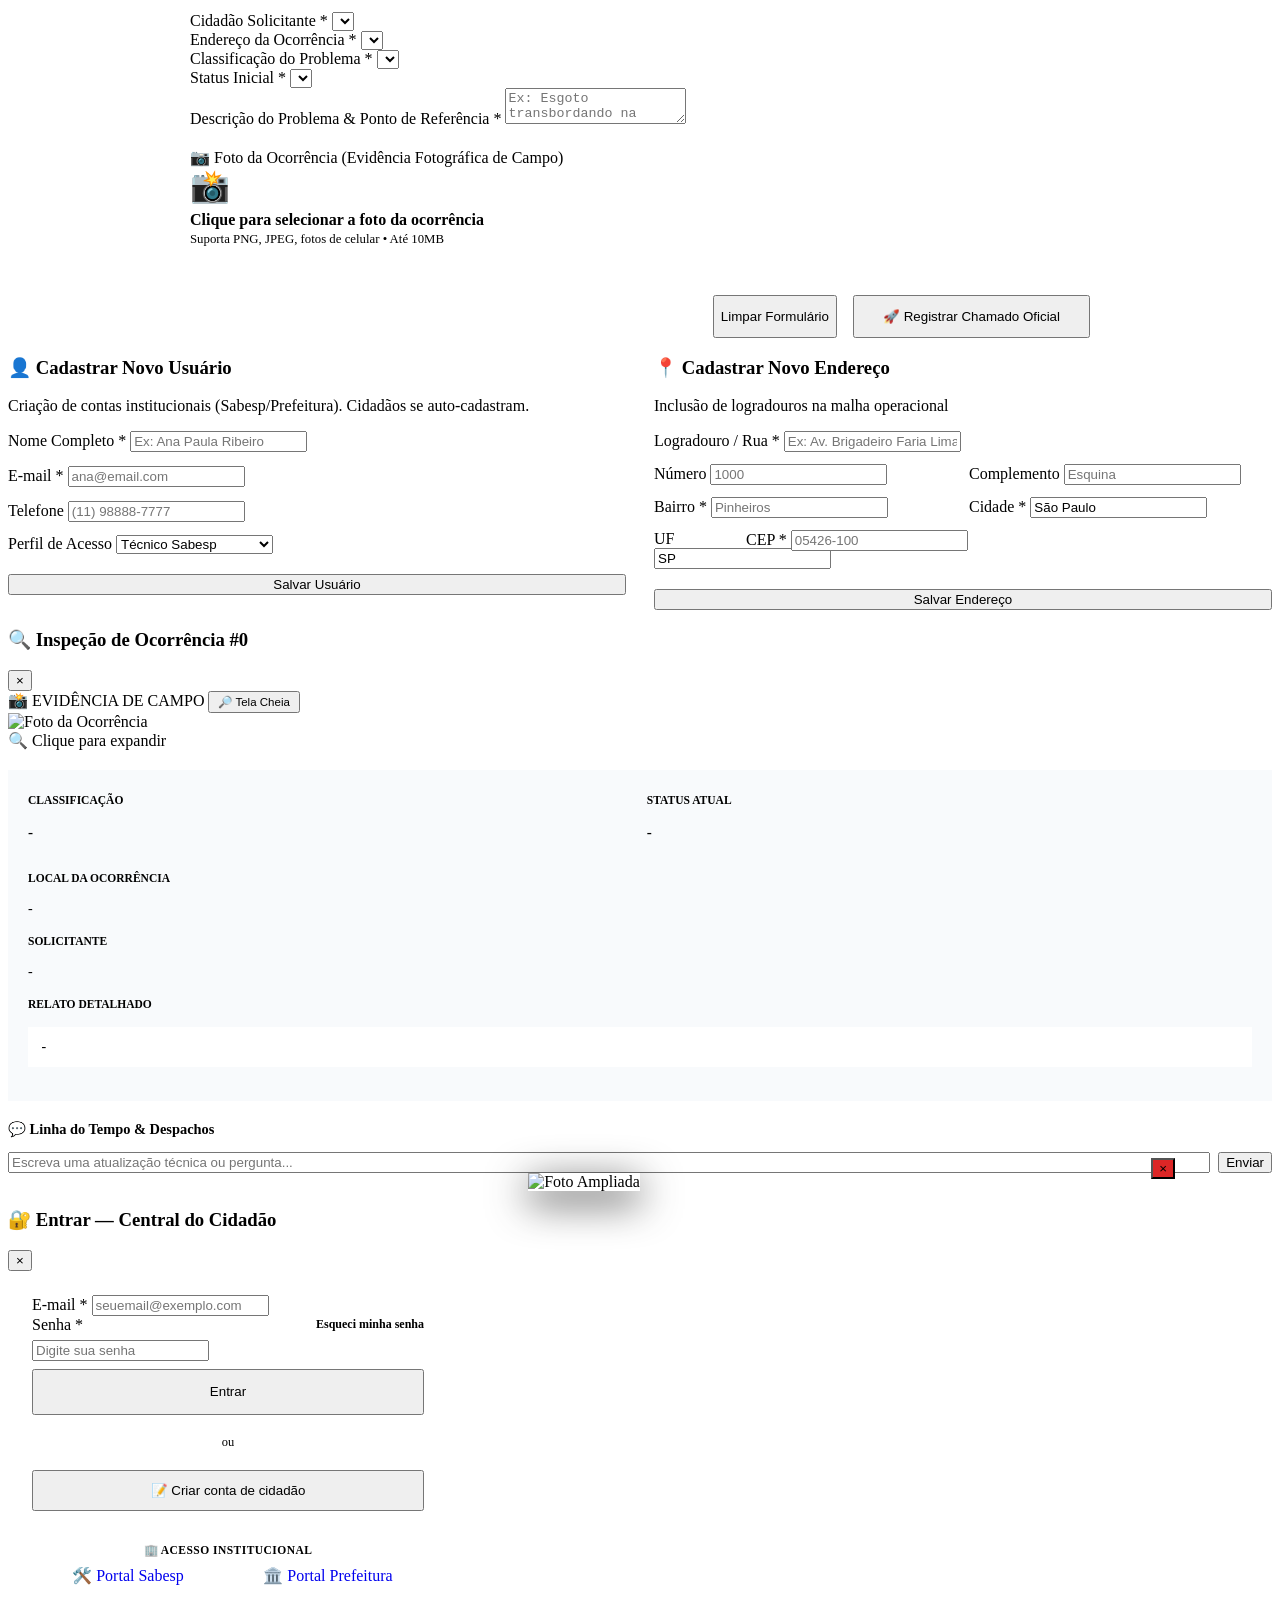
==== commit 5e956ac0: "feat: nav responsiva, area corporativa, documentacao completa e regra de criacao de contas - Landing" ====
--- a/src/main/resources/static/chamados.html
+++ b/src/main/resources/static/chamados.html
@@ -78,15 +78,25 @@
                     </button>
                 </li>
                 <li>
-                    <a href="/swagger-ui.html" target="_blank" class="sidebar-btn">
-                        <span class="btn-icon">⚡</span>
-                        <span>Documentação API</span>
+                    <a href="/" class="sidebar-btn">
+                        <span class="btn-icon">🏠</span>
+                        <span>Página Institucional</span>
+                    </a>
+                </li>
+            </ul>
+
+            <div class="nav-category">Acesso Institucional</div>
+            <ul class="sidebar-menu">
+                <li>
+                    <a href="/login-sabesp.html" class="sidebar-btn">
+                        <span class="btn-icon">🛠️</span>
+                        <span>Portal Sabesp</span>
                     </a>
                 </li>
                 <li>
-                    <a href="/" class="sidebar-btn">
-                        <span class="btn-icon">🏠</span>
-                        <span>Página Institucional</span>
+                    <a href="/login-prefeitura.html" class="sidebar-btn">
+                        <span class="btn-icon">🏛️</span>
+                        <span>Portal Prefeitura</span>
                     </a>
                 </li>
             </ul>
@@ -355,17 +365,19 @@
             </section>
 
             <!-- ====================================================
-                 VIEW 4: CADASTROS (APENAS PARA SABESP)
+                 VIEW 4: CADASTROS
+                 • Contas de usuário (institucionais): SOMENTE Prefeitura
+                 • Endereço (base operacional): SOMENTE Sabesp
                  ==================================================== -->
             <section id="view-cadastros" class="view-panel">
                 <div style="display: grid; grid-template-columns: repeat(auto-fit, minmax(400px, 1fr)); gap: 1.75rem;">
                     
-                    <!-- Novo Usuário -->
-                    <div class="pro-card">
+                    <!-- Novo Usuário (contas institucionais — apenas Prefeitura) -->
+                    <div class="pro-card" id="cardNovoUsuario">
                         <div class="pro-card-header">
                             <div class="card-title-group">
                                 <h3>👤 Cadastrar Novo Usuário</h3>
-                                <p>Criação de novos cidadãos ou operadores técnicos</p>
+                                <p>Criação de contas institucionais (Sabesp/Prefeitura). Cidadãos se auto-cadastram.</p>
                             </div>
                         </div>
                         <form id="formRapidoUsuario">
@@ -383,8 +395,9 @@
                             </div>
                             <div class="form-group" style="margin-bottom: 1.25rem;">
                                 <label>Perfil de Acesso</label>
+                                <!-- Sem opção COMUM: cidadãos não são criados por aqui
+                                     (auto-cadastro público em /api/auth/registro) -->
                                 <select id="userTipo">
-                                    <option value="COMUM">Cidadão Comum</option>
                                     <option value="SABESP">Técnico Sabesp</option>
                                     <option value="PREFEITURA">Fiscalização Prefeitura</option>
                                 </select>
@@ -394,7 +407,7 @@
                     </div>
 
                     <!-- Novo Endereço -->
-                    <div class="pro-card">
+                    <div class="pro-card" id="cardNovoEndereco">
                         <div class="pro-card-header">
                             <div class="card-title-group">
                                 <h3>📍 Cadastrar Novo Endereço</h3>
@@ -571,85 +584,169 @@
 </div>
 
 <!-- ============================================================
-     MODAL DE LOGIN E IDENTIFICAÇÃO (#modalLogin)
+     MODAL DE AUTENTICAÇÃO (#modalLogin)
+     Contém 3 telas: Entrar, Criar Conta e Recuperar Senha
      ============================================================ -->
 <div class="modal-overlay" id="modalLogin">
-    <div class="modal-dialog-inspection" style="max-width: 460px;">
+    <div class="modal-dialog-inspection" style="max-width: 440px;">
+
+        <!-- Cabeçalho do modal -->
         <div class="modal-header-inspection">
-            <h3>🔐 Autenticação de Usuário</h3>
-            <button class="close-modal-btn" onclick="fecharModalLogin()">&times;</button>
+            <h3 id="modalLoginTitulo">🔐 Entrar — Central do Cidadão</h3>
+            <button class="close-modal-btn" onclick="fecharModalLogin()" aria-label="Fechar">&times;</button>
         </div>
-        <div style="padding: 1.75rem;">
-            <!-- Abas Login / Registro -->
-            <div style="display: flex; gap: 0.5rem; border-bottom: 2px solid var(--sabesp-border); margin-bottom: 1.5rem;">
-                <button id="tabBtnLogin" class="btn" style="flex: 1; border-radius: 6px 6px 0 0; background: #e0f2fe; color: var(--sabesp-primary); font-weight: 800;" onclick="alternarAbaAuth('login')">
-                    Entrar
+
+        <div style="padding: 1.5rem;">
+
+            <!-- ══════════════════════════════════════════════
+                 TELA 1: LOGIN
+                 ══════════════════════════════════════════════ -->
+            <div id="abaAuthLogin">
+                <form id="formLogin" novalidate>
+                    <!-- E-mail -->
+                    <div class="form-group">
+                        <label for="loginEmail">E-mail *</label>
+                        <input type="email" id="loginEmail" required placeholder="seuemail@exemplo.com">
+                    </div>
+
+                    <!-- Senha + link de recuperação -->
+                    <div class="form-group">
+                        <div style="display:flex; justify-content:space-between; align-items:center; margin-bottom:0.35rem;">
+                            <label for="loginSenha" style="margin:0;">Senha *</label>
+                            <a href="#" onclick="alternarAbaAuth('recuperar'); return false;"
+                               style="font-size:0.75rem; font-weight:600; color:var(--sabesp-primary); text-decoration:none;">
+                                Esqueci minha senha
+                            </a>
+                        </div>
+                        <input type="password" id="loginSenha" required placeholder="Digite sua senha">
+                    </div>
+
+                    <!-- Botão de entrar -->
+                    <button type="submit" class="btn btn-primary" style="width:100%; padding:0.85rem; margin-top:0.5rem;">
+                        Entrar
+                    </button>
+                </form>
+
+                <!-- Divisor "ou" -->
+                <div style="display:flex; align-items:center; gap:0.75rem; margin:1.25rem 0; color:var(--text-muted); font-size:0.78rem;">
+                    <span style="flex:1; height:1px; background:var(--sabesp-border);"></span>
+                    ou
+                    <span style="flex:1; height:1px; background:var(--sabesp-border);"></span>
+                </div>
+
+                <!-- Atalho para criar conta -->
+                <button type="button" class="btn btn-secondary" style="width:100%; padding:0.7rem;"
+                        onclick="alternarAbaAuth('registro')">
+                    📝 Criar conta de cidadão
                 </button>
-                <button id="tabBtnRegistro" class="btn" style="flex: 1; border-radius: 6px 6px 0 0; background: transparent; color: var(--text-muted);" onclick="alternarAbaAuth('registro')">
-                    Criar Conta
-                </button>
-            </div>
-
-            <!-- Formulário de Login -->
-            <div id="abaAuthLogin">
-                <form id="formLogin">
-                    <div class="form-group" style="margin-bottom: 1rem;">
-                        <label>E-mail Corporativo ou Pessoal *</label>
-                        <input type="email" id="loginEmail" required placeholder="exemplo@email.com">
-                    </div>
-                    <div class="form-group" style="margin-bottom: 1.5rem;">
-                        <label>Senha de Acesso *</label>
-                        <input type="password" id="loginSenha" required placeholder="Digite sua senha">
-                    </div>
-                    <button type="submit" class="btn btn-primary" style="width: 100%; padding: 0.85rem;">
-                        Entrar no Sistema
+
+                <!-- Acesso das equipes institucionais (páginas dedicadas) -->
+                <div style="margin-top:1.1rem; padding-top:0.9rem; border-top:1px dashed var(--sabesp-border); text-align:center;">
+                    <div style="font-size:0.72rem; font-weight:700; color:var(--text-muted); text-transform:uppercase; letter-spacing:0.04em; margin-bottom:0.55rem;">
+                        🏢 Acesso Institucional
+                    </div>
+                    <div style="display:flex; gap:0.5rem;">
+                        <a href="/login-sabesp.html" class="btn btn-secondary btn-sm" style="flex:1; text-decoration:none; justify-content:center;">
+                            🛠️ Portal Sabesp
+                        </a>
+                        <a href="/login-prefeitura.html" class="btn btn-secondary btn-sm" style="flex:1; text-decoration:none; justify-content:center;">
+                            🏛️ Portal Prefeitura
+                        </a>
+                    </div>
+                </div>
+            </div>
+
+            <!-- ══════════════════════════════════════════════
+                 TELA 2: CRIAR CONTA (CIDADÃO)
+                 ══════════════════════════════════════════════ -->
+            <div id="abaAuthRegistro" style="display:none;">
+                <form id="formRegistroPublico" novalidate>
+                    <!-- Nome -->
+                    <div class="form-group">
+                        <label for="regNome">Nome completo *</label>
+                        <input type="text" id="regNome" required placeholder="Ex: Lucas Ferreira">
+                    </div>
+
+                    <!-- E-mail -->
+                    <div class="form-group">
+                        <label for="regEmail">E-mail *</label>
+                        <input type="email" id="regEmail" required placeholder="seuemail@exemplo.com">
+                    </div>
+
+                    <!-- Telefone (opcional) -->
+                    <div class="form-group">
+                        <label for="regTelefone">Telefone <span style="color:var(--text-muted); font-weight:400;">(opcional)</span></label>
+                        <input type="text" id="regTelefone" placeholder="(11) 97777-6666">
+                    </div>
+
+                    <!-- Senha -->
+                    <div class="form-group">
+                        <label for="regSenha">Crie uma senha *</label>
+                        <input type="password" id="regSenha" required placeholder="Mínimo 6 caracteres" minlength="6">
+                    </div>
+
+                    <!-- Confirmação de senha -->
+                    <div class="form-group">
+                        <label for="regSenhaConfirm">Confirme a senha *</label>
+                        <input type="password" id="regSenhaConfirm" required placeholder="Repita a senha">
+                    </div>
+
+                    <!-- Botão de cadastrar -->
+                    <button type="submit" class="btn btn-primary" style="width:100%; padding:0.85rem; margin-top:0.5rem;">
+                        Criar minha conta
                     </button>
                 </form>
 
-                <div style="margin-top: 1.5rem; padding-top: 1.25rem; border-top: 1px dashed var(--sabesp-border);">
-                    <div style="font-size: 0.75rem; font-weight: 700; color: var(--text-muted); text-transform: uppercase; margin-bottom: 0.65rem;">
-                        ⚡ Contas de Teste Pré-Configuradas (1 Clique):
-                    </div>
-                    <div style="display: flex; flex-direction: column; gap: 0.4rem;">
-                        <button type="button" class="btn btn-secondary btn-sm" style="justify-content: space-between;" onclick="loginRapido('carlos.silva@email.com', '123456')">
-                            <span>👤 Carlos Silva</span>
-                            <span class="status-pill aberto" style="font-size: 0.68rem;">CIDADÃO COMUM</span>
-                        </button>
-                        <button type="button" class="btn btn-secondary btn-sm" style="justify-content: space-between;" onclick="loginRapido('marina.santos@sabesp.com.br', 'admin123')">
-                            <span>🛠️ Eng. Marina</span>
-                            <span class="status-pill andamento" style="font-size: 0.68rem;">TÉCNICO SABESP</span>
-                        </button>
-                        <button type="button" class="btn btn-secondary btn-sm" style="justify-content: space-between;" onclick="loginRapido('fiscalizacao@prefeitura.sp.gov.br', 'pref123')">
-                            <span>🏛️ Fiscalização SP</span>
-                            <span class="status-pill resolvido" style="font-size: 0.68rem;">PREFEITURA</span>
-                        </button>
-                    </div>
-                </div>
-            </div>
-
-            <!-- Formulário de Registro -->
-            <div id="abaAuthRegistro" style="display: none;">
-                <form id="formRegistroPublico">
-                    <div class="form-group" style="margin-bottom: 0.75rem;">
-                        <label>Nome Completo *</label>
-                        <input type="text" id="regNome" required placeholder="Ex: Lucas Ferreira">
-                    </div>
-                    <div class="form-group" style="margin-bottom: 0.75rem;">
-                        <label>E-mail *</label>
-                        <input type="email" id="regEmail" required placeholder="lucas@email.com">
-                    </div>
-                    <div class="form-group" style="margin-bottom: 0.75rem;">
-                        <label>Telefone</label>
-                        <input type="text" id="regTelefone" placeholder="(11) 97777-6666">
-                    </div>
-                    <div class="form-group" style="margin-bottom: 1.25rem;">
-                        <label>Senha *</label>
-                        <input type="password" id="regSenha" required placeholder="Crie uma senha forte">
-                    </div>
-                    <button type="submit" class="btn btn-primary" style="width: 100%; padding: 0.85rem;">
-                        Concluir Cadastro de Cidadão
+                <!-- Voltar para login -->
+                <div style="text-align:center; margin-top:1rem;">
+                    <a href="#" onclick="alternarAbaAuth('login'); return false;"
+                       style="font-size:0.82rem; color:var(--text-muted); text-decoration:none;">
+                        ← Já tenho conta, quero entrar
+                    </a>
+                </div>
+            </div>
+
+            <!-- ══════════════════════════════════════════════
+                 TELA 3: RECUPERAR SENHA
+                 ══════════════════════════════════════════════ -->
+            <div id="abaAuthRecuperar" style="display:none;">
+                <!-- Explicação do fluxo -->
+                <p style="font-size:0.85rem; color:var(--text-muted); margin:0 0 1rem; line-height:1.5;">
+                    Informe o e-mail cadastrado e escolha uma nova senha. Se a conta existir, a senha será atualizada.
+                </p>
+
+                <form id="formRecuperarSenha" novalidate>
+                    <!-- E-mail da conta -->
+                    <div class="form-group">
+                        <label for="recEmail">E-mail da conta *</label>
+                        <input type="email" id="recEmail" required placeholder="seuemail@exemplo.com">
+                    </div>
+
+                    <!-- Nova senha -->
+                    <div class="form-group">
+                        <label for="recNovaSenha">Nova senha *</label>
+                        <input type="password" id="recNovaSenha" required placeholder="Mínimo 6 caracteres" minlength="6">
+                    </div>
+
+                    <!-- Confirmar nova senha -->
+                    <div class="form-group">
+                        <label for="recNovaSenhaConfirm">Confirme a nova senha *</label>
+                        <input type="password" id="recNovaSenhaConfirm" required placeholder="Repita a nova senha">
+                    </div>
+
+                    <!-- Botão de salvar -->
+                    <button type="submit" class="btn btn-primary" style="width:100%; padding:0.85rem; margin-top:0.5rem;">
+                        Redefinir senha
                     </button>
                 </form>
+
+                <!-- Voltar para login -->
+                <div style="text-align:center; margin-top:1rem;">
+                    <a href="#" onclick="alternarAbaAuth('login'); return false;"
+                       style="font-size:0.82rem; color:var(--text-muted); text-decoration:none;">
+                        ← Voltar para o login
+                    </a>
+                </div>
             </div>
 
         </div>
